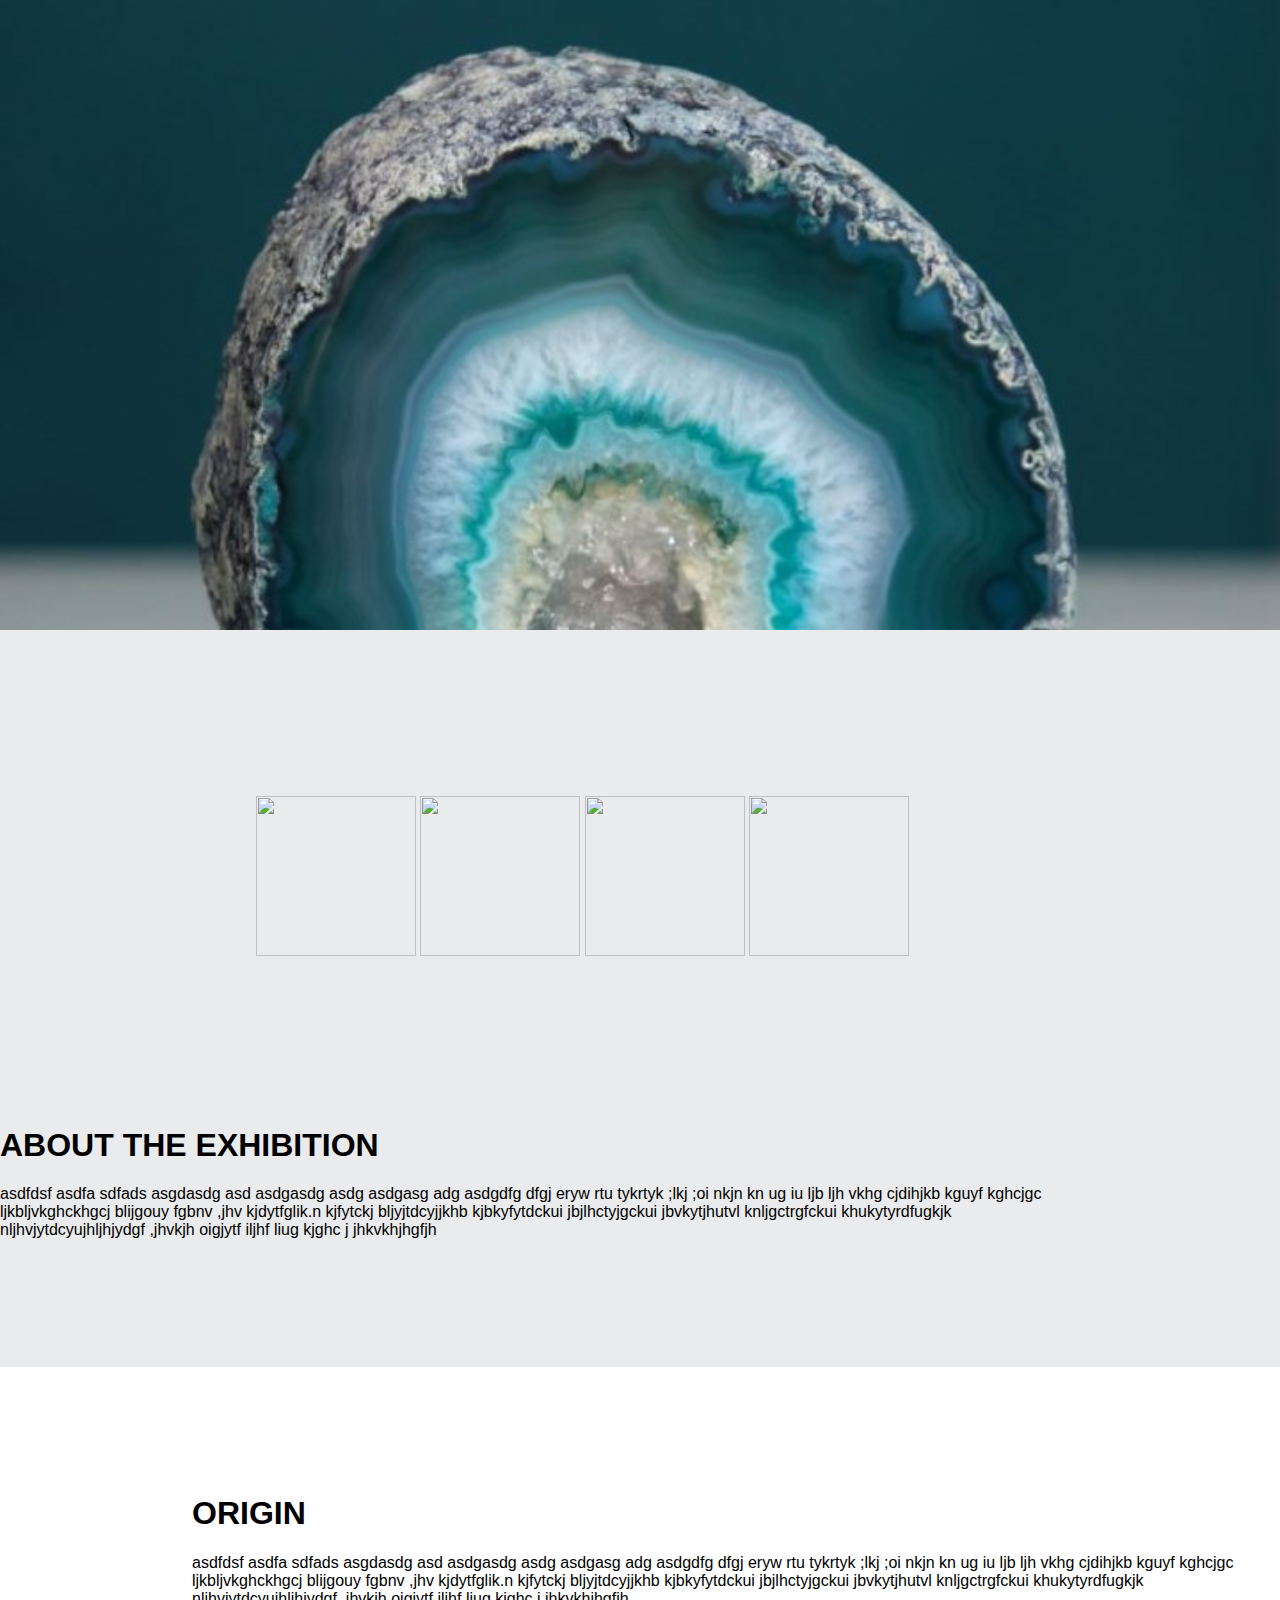
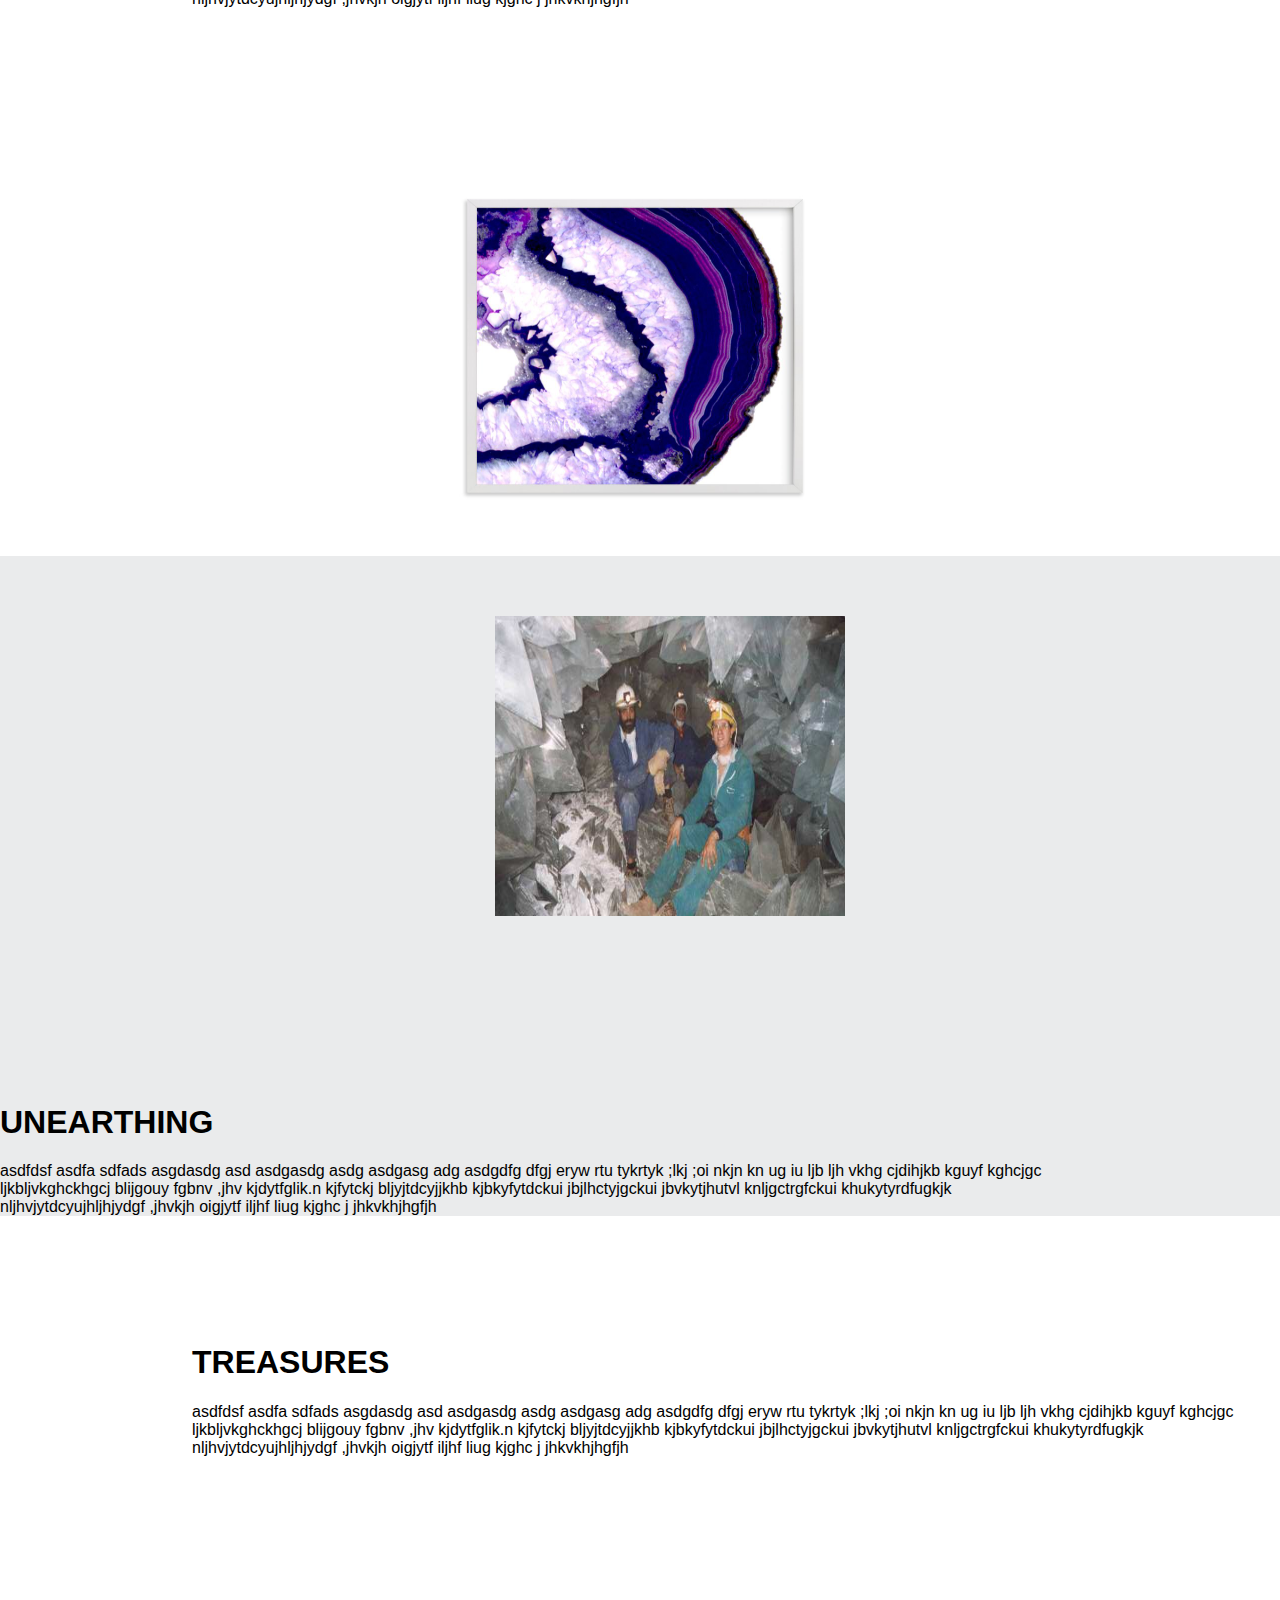
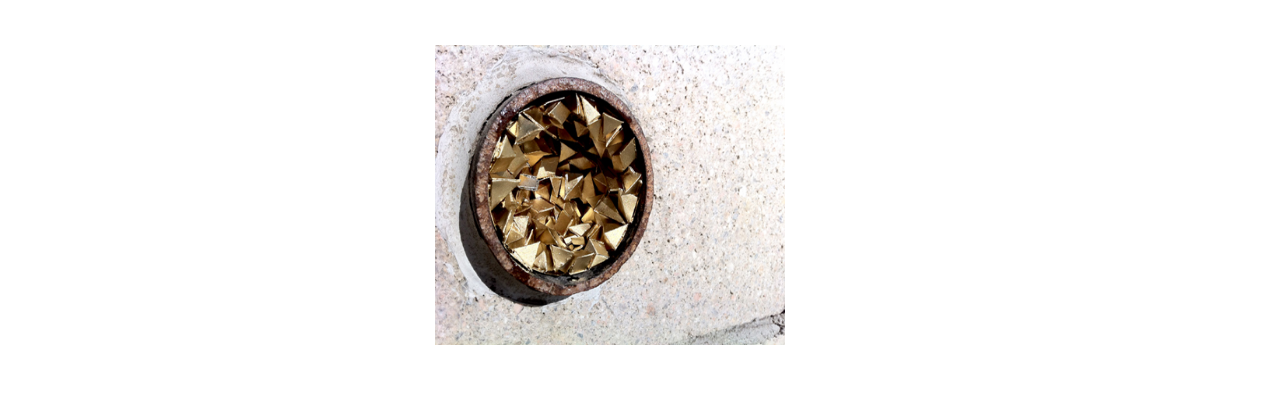
==== home.html @ 55b91a0c "initial commit for the homepage" ====
<!DOCTYPE html>
<html lang="en">
  <head>
    <meta charset="utf-8">
    <title>Treasures Unearthed | North Carolina Museum of Natural Sciences</title>
    <meta name="home-page" content="">
    <meta name="SanchithK" content="">
    <meta name="viewport" content="width=device-width, initial-scale=1">
    <link href="//fonts.googleapis.com/css?family=Raleway:400,300,600" rel="stylesheet" type="text/css">
    <link rel="stylesheet" href="css/normalize.css">
    <link rel="stylesheet" href="css/skeleton.css">
    <link rel="stylesheet" href="css/style.css">
    <script src="script.js"></script>
  </head>
  <body>

 <!-- hero section -->
 <section class="hero">
 <div class="container">
   <div class="row">
     <div class="twelve columns image-stretch">
       <div id="header"></div>
     </div>
   </div>
 </div>
</section>

<!-- about section -->
<section>
  <div class="container about">
    <div class="row">
      <div class="five columns">
        <div class="about-img">
          <img src="images/rough/azurite2.jpg">
          <img src="images/rough/burmesetourmaline.jpg">
          <img src="images/rough/flourite_quartz_pyrite.jpg">
          <img src="images/rough/flourite.jpg">
        </div>
      </div>
      <div class="seven columns">
        <div class="about-text">
          <h1>ABOUT THE EXHIBITION</h1>
          <p>asdfdsf asdfa sdfads asgdasdg asd asdgasdg asdg asdgasg adg asdgdfg dfgj eryw rtu tykrtyk ;lkj ;oi nkjn kn ug iu ljb ljh vkhg cjdihjkb kguyf kghcjgc ljkbljvkghckhgcj blijgouy fgbnv ,jhv kjdytfglik.n kjfytckj bljyjtdcyjjkhb kjbkyfytdckui jbjlhctyjgckui jbvkytjhutvl knljgctrgfckui khukytyrdfugkjk nljhvjytdcyujhljhjydgf ,jhvkjh oigjytf iljhf liug kjghc j jhkvkhjhgfjh</p>
      </div>
      </div>
    </div>
  </div>
</section>

<!-- origin section -->
<section >
  <div class="container origin">
    <div class="row">
      <div class="seven columns">
        <div class="origin-text">
          <h1>ORIGIN</h1>
          <p>asdfdsf asdfa sdfads asgdasdg asd asdgasdg asdg asdgasg adg asdgdfg dfgj eryw rtu tykrtyk ;lkj ;oi nkjn kn ug iu ljb ljh vkhg cjdihjkb kguyf kghcjgc ljkbljvkghckhgcj blijgouy fgbnv ,jhv kjdytfglik.n kjfytckj bljyjtdcyjjkhb kjbkyfytdckui jbjlhctyjgckui jbvkytjhutvl knljgctrgfckui khukytyrdfugkjk nljhvjytdcyujhljhjydgf ,jhvkjh oigjytf iljhf liug kjghc j jhkvkhjhgfjh</p>
      </div>
      </div>
      <div class="five columns">
        <div class="origin-img">
          <img src="images/origin-thumbnail.jpg">
        </div>
      </div>
    </div>
  </div>
</section>

<!-- unearthing section -->
<section >
  <div class="container unearthing">
    <div class="row">
      <div class="five columns">
        <div class="unearthing-img">
          <img src="images/unearthing.jpg">
        </div>
      </div>
      <div class="seven columns">
        <div class="unearthing-text">
          <h1>UNEARTHING</h1>
          <p>asdfdsf asdfa sdfads asgdasdg asd asdgasdg asdg asdgasg adg asdgdfg dfgj eryw rtu tykrtyk ;lkj ;oi nkjn kn ug iu ljb ljh vkhg cjdihjkb kguyf kghcjgc ljkbljvkghckhgcj blijgouy fgbnv ,jhv kjdytfglik.n kjfytckj bljyjtdcyjjkhb kjbkyfytdckui jbjlhctyjgckui jbvkytjhutvl knljgctrgfckui khukytyrdfugkjk nljhvjytdcyujhljhjydgf ,jhvkjh oigjytf iljhf liug kjghc j jhkvkhjhgfjh</p>
        </div>
      </div>
    </div>
  </div>
</section>

<!-- treasures section -->
<section>
  <div class="container treasures">
    <div class="row">
      <div class="seven columns">
        <div class="treasures-text">
          <h1>TREASURES</h1>
          <p>asdfdsf asdfa sdfads asgdasdg asd asdgasdg asdg asdgasg adg asdgdfg dfgj eryw rtu tykrtyk ;lkj ;oi nkjn kn ug iu ljb ljh vkhg cjdihjkb kguyf kghcjgc ljkbljvkghckhgcj blijgouy fgbnv ,jhv kjdytfglik.n kjfytckj bljyjtdcyjjkhb kjbkyfytdckui jbjlhctyjgckui jbvkytjhutvl knljgctrgfckui khukytyrdfugkjk nljhvjytdcyujhljhjydgf ,jhvkjh oigjytf iljhf liug kjghc j jhkvkhjhgfjh</p>
      </div>
      </div>
      <div class="five columns">
        <div class="treasures-img">
          <img src="images/treasures.jpg">
        </div>
      </div>
    </div>
  </div>
</section>

 <div id="footer"></div>
 <script src="https://ajax.googleapis.com/ajax/libs/jquery/3.1.1/jquery.min.js"></script>
 <script src="js/script.js"></script>
 <script>$(document).ready(function(){
   $('#header').load('../header.html');
   $('#footer').load('../footer.html');
 });</script>

  </body>
</html>
---- css/style.css ----
header {
  padding-top: 10px;
  padding-bottom: 10px;
  padding-left: 10%;
  padding-right: 10%;
  background: rgba(255, 255, 255, 0.5); }
  header .mainlogo {
    text-align: right; }
    header .mainlogo img {
      height: 20px;
      object-fit: contain;
      vertical-align: middle; }
    header .mainlogo a {
      text-decoration: none;
      font-weight: bold;
      color: #231f20; }
    header .mainlogo .navmain .exhlogo {
      height: 125px;
      object-fit: contain; }

.nav {
  text-align: right; }
  .nav li {
    display: inline;
    padding-left: 30px; }
    .nav li a {
      font-size: 36px;
      color: #231f20;
      position: relative; }

.nav li a::after {
  display: block;
  position: absolute;
  left: 0;
  bottom: -10;
  height: 0px;
  width: 100%;
  background-color: #690052;
  transition: height .3s;
  content: ""; }

.nav li a:hover {
  color: #690052; }

.nav li a:hover::after {
  height: 7px; }

footer {
  background: #eaebec;
  height: 100px;
  padding-top: 10px;
  padding-bottom: 10px;
  padding-left: 10%;
  padding-right: 10%; }
  footer .footall {
    position: relative;
    top: 50%;
    transform: translateY(-50%); }
  footer .footleft {
    text-align: left; }
    footer .footleft img {
      height: 75px;
      object-fit: contain; }
  footer .footmiddle {
    height: 80px;
    text-align: center;
    margin-left: 0px; }
    footer .footmiddle p {
      margin-bottom: 2px;
      color: #231f20; }
    footer .footmiddle ul {
      margin-bottom: 2px; }
    footer .footmiddle li {
      display: inline;
      padding-left: 15px;
      padding-right: 15px; }
      footer .footmiddle li a {
        font-size: 13px;
        color: #231f20; }
    footer .footmiddle .fa {
      font-size: 22px;
      width: 30px;
      padding: 3px;
      margin-left: 3px;
      margin-right: 3px;
      background: #939597;
      color: white; }
  footer .footright {
    text-align: right;
    margin-left: 0px; }
    footer .footright ul {
      margin-bottom: 0px; }
    footer .footright li {
      display: inline;
      padding-left: 5px;
      padding-right: 5px; }
      footer .footright li a {
        font-size: 13px;
        color: #231f20; }

.footmiddle a:hover, .footright a:hover {
  color: #690052;
  font-weight: 500;
  text-decoration: underline; }

.footmiddle .fa:hover {
  background: #2ab6bc; }

.mainmap img {
  box-sizing: border-box;
  width: 100vw; }

.contmap {
  height: 700px;
  object-fit: contain; }

.container {
  width: 100%;
  max-width: 100%; }

.image-stretch {
  height: 630px;
  background-image: url("../images/hero-home.jpeg");
  background-size: cover;
  object-fit: contain; }

.about {
  background-color: #eaebec;
  overflow: hidden; }
  .about .about-img {
    margin: 13% 0;
    margin-left: 20%; }
    .about .about-img img {
      height: 160px;
      width: 160px; }
  .about .about-text {
    margin: 10% 0;
    margin-right: 15%; }

.origin {
  background-color: white; }
  .origin .origin-text {
    margin: 10% 0;
    margin-left: 15%; }
  .origin .origin-img {
    display: flex;
    align-items: center;
    justify-content: center;
    padding: 35px;
    padding-left: 25px; }
    .origin .origin-img img {
      width: 400px;
      height: 350px; }

.unearthing {
  background-color: #eaebec; }
  .unearthing .unearthing-img {
    display: flex;
    align-items: center;
    justify-content: center;
    padding: 60px;
    padding-right: 0; }
    .unearthing .unearthing-img img {
      width: 350px;
      height: 300px; }
  .unearthing .unearthing-text {
    margin: 10% 0;
    margin-right: 15%; }

.treasures {
  background-color: white; }
  .treasures .treasures-text {
    margin: 10% 0;
    margin-left: 15%; }
  .treasures .treasures-img {
    display: flex;
    align-items: center;
    justify-content: center;
    padding: 60px;
    padding-left: 0; }
    .treasures .treasures-img img {
      width: 350px;
      height: 300px; }

body {
  margin: 0 auto;
  font-family: 'Helvetica Neue', Helvetica, sans-serif; }

a {
  text-decoration: none; }

/*# sourceMappingURL=style.css.map */
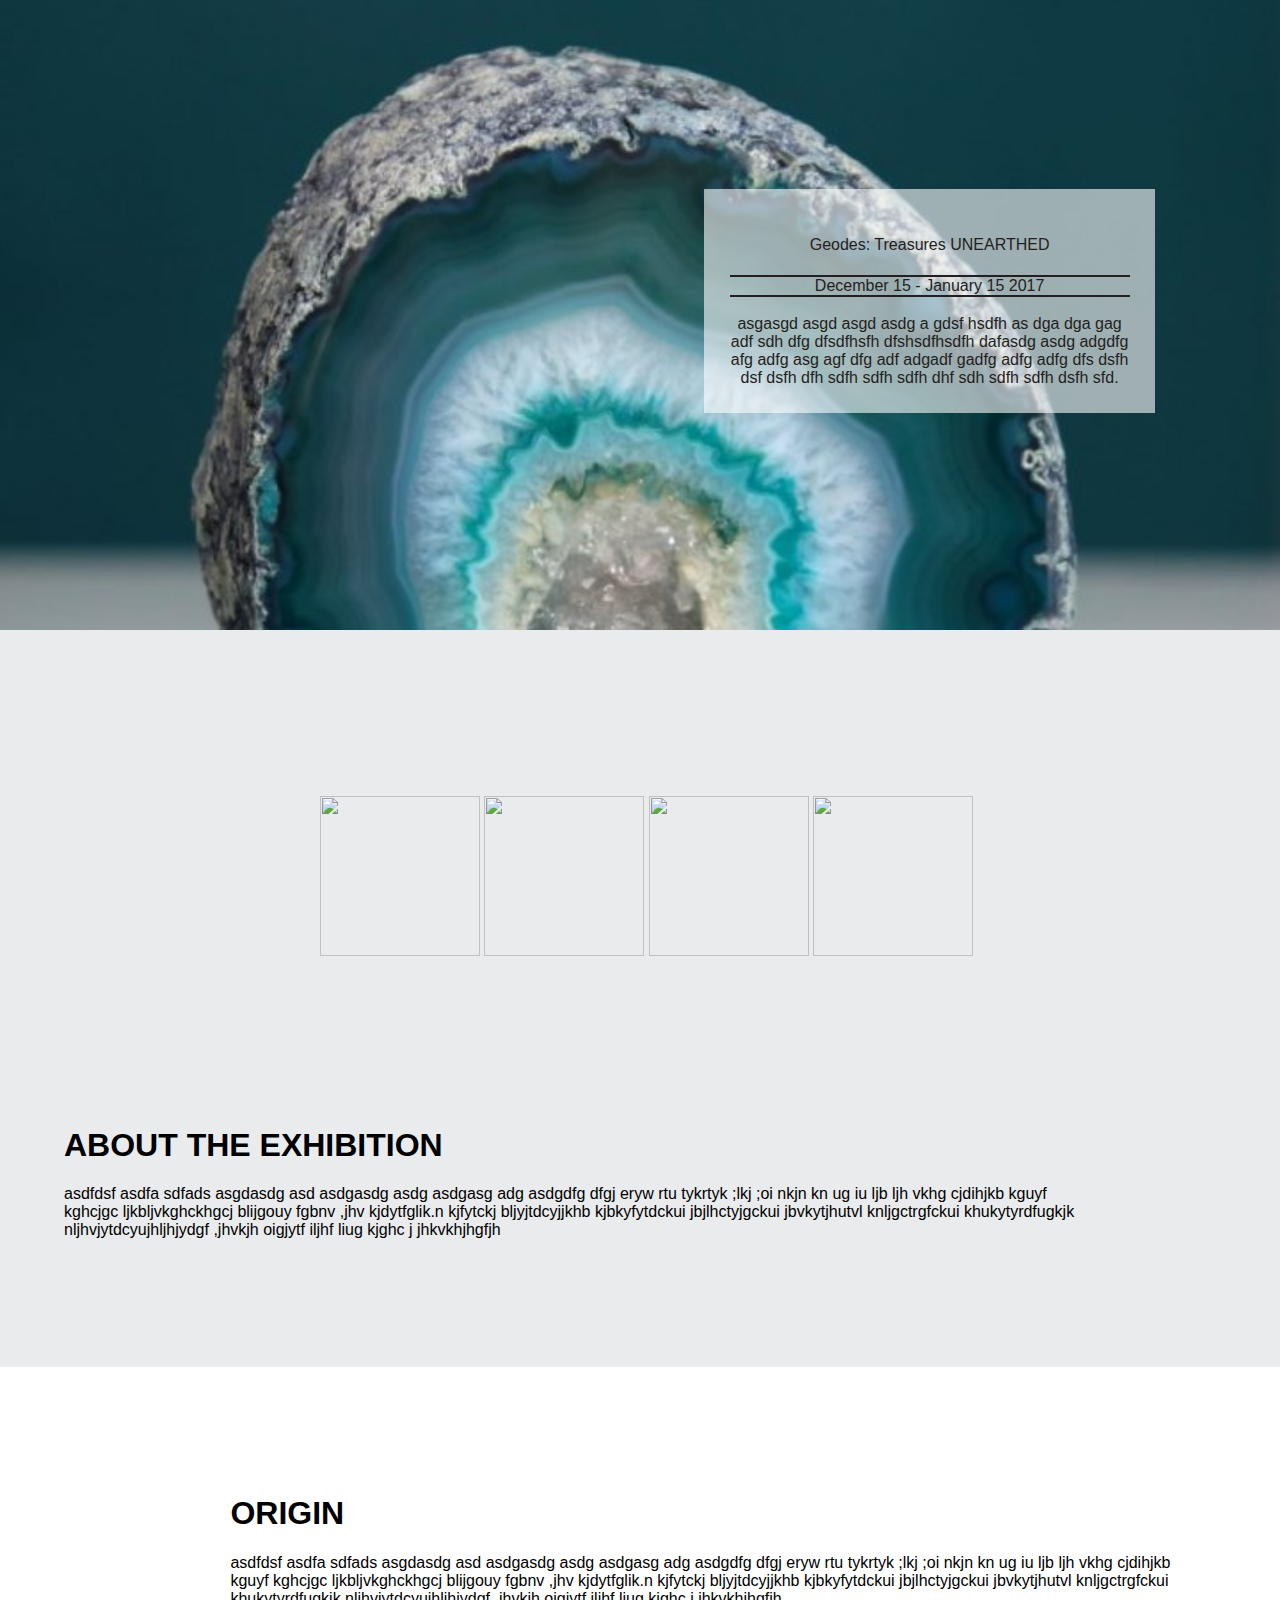
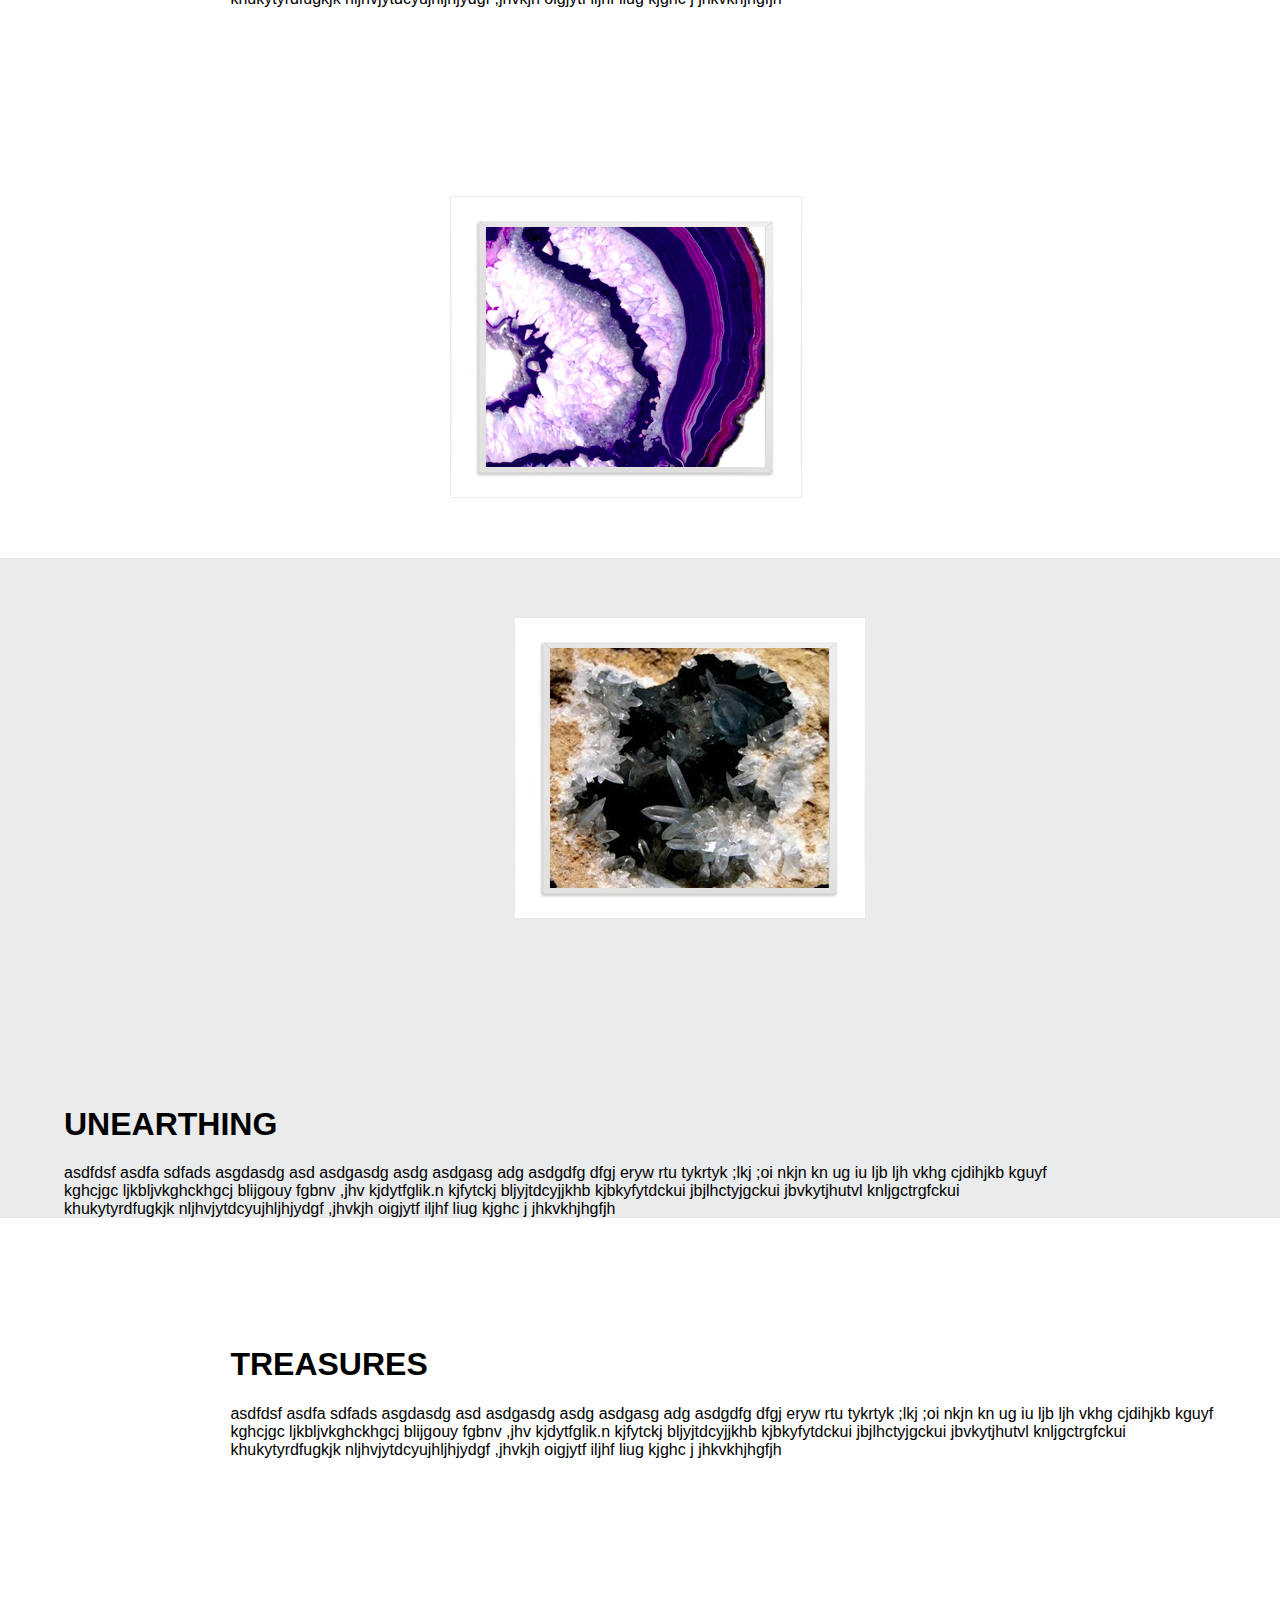
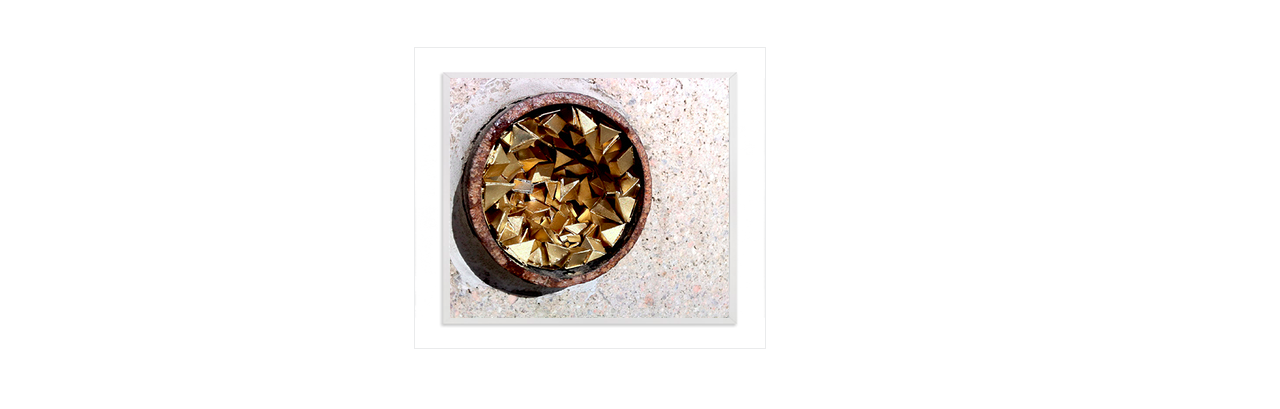
==== commit c8e713f9: "initial commit for the unearthing-page" ====
--- a/home.html
+++ b/home.html
@@ -18,8 +18,15 @@
  <section class="hero">
  <div class="container">
    <div class="row">
-     <div class="twelve columns image-stretch">
+     <div class="twelve columns home-bg-img">
        <div id="header"></div>
+       <div class="home-hero-text">
+         <h4>Geodes: Treasures UNEARTHED</h4>
+         <hr>
+         <p class="dates">December 15 - January 15 2017</p>
+         <hr> <br>
+         <p>asgasgd asgd asgd asdg a gdsf hsdfh as dga dga gag adf sdh dfg dfsdfhsfh dfshsdfhsdfh dafasdg asdg adgdfg afg adfg asg agf dfg adf adgadf gadfg adfg adfg dfs dsfh dsf dsfh dfh sdfh sdfh sdfh dhf sdh sdfh sdfh dsfh sfd.</p>
+       </div>
      </div>
    </div>
  </div>
@@ -57,9 +64,9 @@
           <p>asdfdsf asdfa sdfads asgdasdg asd asdgasdg asdg asdgasg adg asdgdfg dfgj eryw rtu tykrtyk ;lkj ;oi nkjn kn ug iu ljb ljh vkhg cjdihjkb kguyf kghcjgc ljkbljvkghckhgcj blijgouy fgbnv ,jhv kjdytfglik.n kjfytckj bljyjtdcyjjkhb kjbkyfytdckui jbjlhctyjgckui jbvkytjhutvl knljgctrgfckui khukytyrdfugkjk nljhvjytdcyujhljhjydgf ,jhvkjh oigjytf iljhf liug kjghc j jhkvkhjhgfjh</p>
       </div>
       </div>
-      <div class="five columns">
+      <div class="five columns col-right">
         <div class="origin-img">
-          <img src="images/origin-thumbnail.jpg">
+          <img src="images/origin.png">
         </div>
       </div>
     </div>
@@ -72,7 +79,7 @@
     <div class="row">
       <div class="five columns">
         <div class="unearthing-img">
-          <img src="images/unearthing.jpg">
+          <img src="images/unearthing.png">
         </div>
       </div>
       <div class="seven columns">
@@ -97,7 +104,7 @@
       </div>
       <div class="five columns">
         <div class="treasures-img">
-          <img src="images/treasures.jpg">
+          <img src="images/treasures.png">
         </div>
       </div>
     </div>
--- a/css/style.css
+++ b/css/style.css
@@ -24,7 +24,7 @@
     display: inline;
     padding-left: 30px; }
     .nav li a {
-      font-size: 36px;
+      font-size: 24px;
       color: #231f20;
       position: relative; }
 
@@ -118,39 +118,91 @@
   width: 100%;
   max-width: 100%; }
 
-.image-stretch {
+.home-bg-img {
   height: 630px;
   background-image: url("../images/hero-home.jpeg");
   background-size: cover;
   object-fit: contain; }
+
+.home-hero-text {
+  color: #231f20;
+  background-color: rgba(255, 255, 255, 0.6);
+  width: 400px;
+  padding: 2%;
+  position: relative;
+  top: 30%;
+  left: 55%; }
+  .home-hero-text h4 {
+    text-align: center;
+    font-weight: 400; }
+  .home-hero-text hr, .home-hero-text p {
+    margin: 0;
+    text-align: center; }
+  .home-hero-text hr {
+    border: 1px solid #231f20; }
+  .home-hero-text .dates {
+    font-weight: 500; }
 
 .about {
   background-color: #eaebec;
   overflow: hidden; }
   .about .about-img {
     margin: 13% 0;
-    margin-left: 20%; }
+    margin-left: 25%; }
     .about .about-img img {
       height: 160px;
       width: 160px; }
   .about .about-text {
     margin: 10% 0;
-    margin-right: 15%; }
+    margin-right: 15%;
+    margin-left: 5%;
+    position: relative; }
+    .about .about-text h1::after {
+      display: block;
+      position: absolute;
+      left: 0;
+      bottom: -10;
+      height: 0px;
+      width: 90%;
+      background-color: #690052;
+      transition: height .3s;
+      content: ""; }
+    .about .about-text h1:hover {
+      color: #690052; }
+    .about .about-text h1:hover::after {
+      height: 7px; }
 
 .origin {
   background-color: white; }
   .origin .origin-text {
     margin: 10% 0;
-    margin-left: 15%; }
-  .origin .origin-img {
-    display: flex;
-    align-items: center;
-    justify-content: center;
-    padding: 35px;
-    padding-left: 25px; }
-    .origin .origin-img img {
-      width: 400px;
-      height: 350px; }
+    margin-left: 18%;
+    margin-right: 7%;
+    position: relative; }
+    .origin .origin-text h1::after {
+      display: block;
+      position: absolute;
+      left: 0;
+      bottom: -10;
+      height: 0px;
+      width: 29%;
+      background-color: #690052;
+      transition: height .3s;
+      content: ""; }
+    .origin .origin-text h1:hover {
+      color: #690052; }
+    .origin .origin-text h1:hover::after {
+      height: 7px; }
+  .origin .col-right {
+    margin-left: 1%; }
+    .origin .col-right .origin-img {
+      display: flex;
+      align-items: center;
+      justify-content: center;
+      padding: 60px;
+      padding-right: 100px; }
+      .origin .col-right .origin-img img {
+        border: 1px solid #eaebec; }
 
 .unearthing {
   background-color: #eaebec; }
@@ -159,28 +211,149 @@
     align-items: center;
     justify-content: center;
     padding: 60px;
-    padding-right: 0; }
-    .unearthing .unearthing-img img {
-      width: 350px;
-      height: 300px; }
+    padding-right: 0;
+    padding-left: 100px; }
   .unearthing .unearthing-text {
     margin: 10% 0;
-    margin-right: 15%; }
+    margin-right: 17%;
+    margin-left: 5%;
+    position: relative; }
+    .unearthing .unearthing-text h1::after {
+      display: block;
+      position: absolute;
+      left: 0;
+      bottom: -10;
+      height: 0px;
+      width: 53%;
+      background-color: #690052;
+      transition: height .3s;
+      content: ""; }
+    .unearthing .unearthing-text h1:hover {
+      color: #690052; }
+    .unearthing .unearthing-text h1:hover::after {
+      height: 7px; }
 
 .treasures {
   background-color: white; }
   .treasures .treasures-text {
     margin: 10% 0;
-    margin-left: 15%; }
+    margin-left: 18%;
+    margin-right: 5%;
+    position: relative; }
+    .treasures .treasures-text h1::after {
+      display: block;
+      position: absolute;
+      left: 0;
+      bottom: -10;
+      height: 0px;
+      width: 49%;
+      background-color: #690052;
+      transition: height .3s;
+      content: ""; }
+    .treasures .treasures-text h1:hover {
+      color: #690052; }
+    .treasures .treasures-text h1:hover::after {
+      height: 7px; }
   .treasures .treasures-img {
     display: flex;
     align-items: center;
     justify-content: center;
     padding: 60px;
-    padding-left: 0; }
+    padding-left: 0;
+    padding-right: 100px; }
     .treasures .treasures-img img {
+      border: 1px solid #eaebec; }
+
+.container {
+  width: 100%;
+  max-width: 100%; }
+
+.unearth-bg-img {
+  height: 630px;
+  background-image: url("../images/unearthing-hero.png");
+  background-size: cover;
+  object-fit: contain; }
+
+.unearth-hero-text {
+  color: #231f20;
+  background-color: rgba(255, 255, 255, 0.6);
+  width: 400px;
+  padding: 2%;
+  position: relative;
+  top: 40%;
+  left: 55%; }
+  .unearth-hero-text h4 {
+    text-align: center;
+    font-weight: 400; }
+  .unearth-hero-text hr, .unearth-hero-text p {
+    margin: 0;
+    text-align: center; }
+  .unearth-hero-text hr {
+    border: 1px solid #231f20; }
+  .unearth-hero-text .dates {
+    font-weight: 500; }
+
+.what {
+  background-color: white; }
+  .what .what-text {
+    margin: 10% 0;
+    margin-left: 18%;
+    margin-right: 7%;
+    position: relative; }
+  .what .col-right {
+    margin-left: 1%; }
+    .what .col-right .what-img {
+      display: flex;
+      align-items: center;
+      justify-content: center;
+      padding: 60px;
+      padding-right: 100px;
+      padding-top: 65px; }
+      .what .col-right .what-img img {
+        height: 300px;
+        width: 350px;
+        border: 1px solid #eaebec; }
+
+.how {
+  background-color: #eaebec; }
+  .how .how-img {
+    display: flex;
+    align-items: center;
+    justify-content: center;
+    padding: 60px;
+    padding-right: 0;
+    padding-left: 100px;
+    padding-top: 90px; }
+    .how .how-img img {
+      height: 350px;
+      width: 400px; }
+  .how .how-text {
+    margin: 0;
+    margin-top: 7%;
+    margin-right: 17%;
+    margin-left: 5%;
+    position: relative; }
+    .how .how-text .bold-text {
+      font-size: 25px; }
+
+.where {
+  background-color: white; }
+  .where .where-text {
+    margin: 10% 0;
+    margin-left: 18%;
+    margin-right: 5%;
+    position: relative; }
+  .where .where-img {
+    display: flex;
+    align-items: center;
+    justify-content: center;
+    padding: 60px;
+    padding-left: 0;
+    padding-right: 100px; }
+    .where .where-img img {
+      height: 300px;
       width: 350px;
-      height: 300px; }
+      border: 1px solid #eaebec; }
 
 body {
   margin: 0 auto;
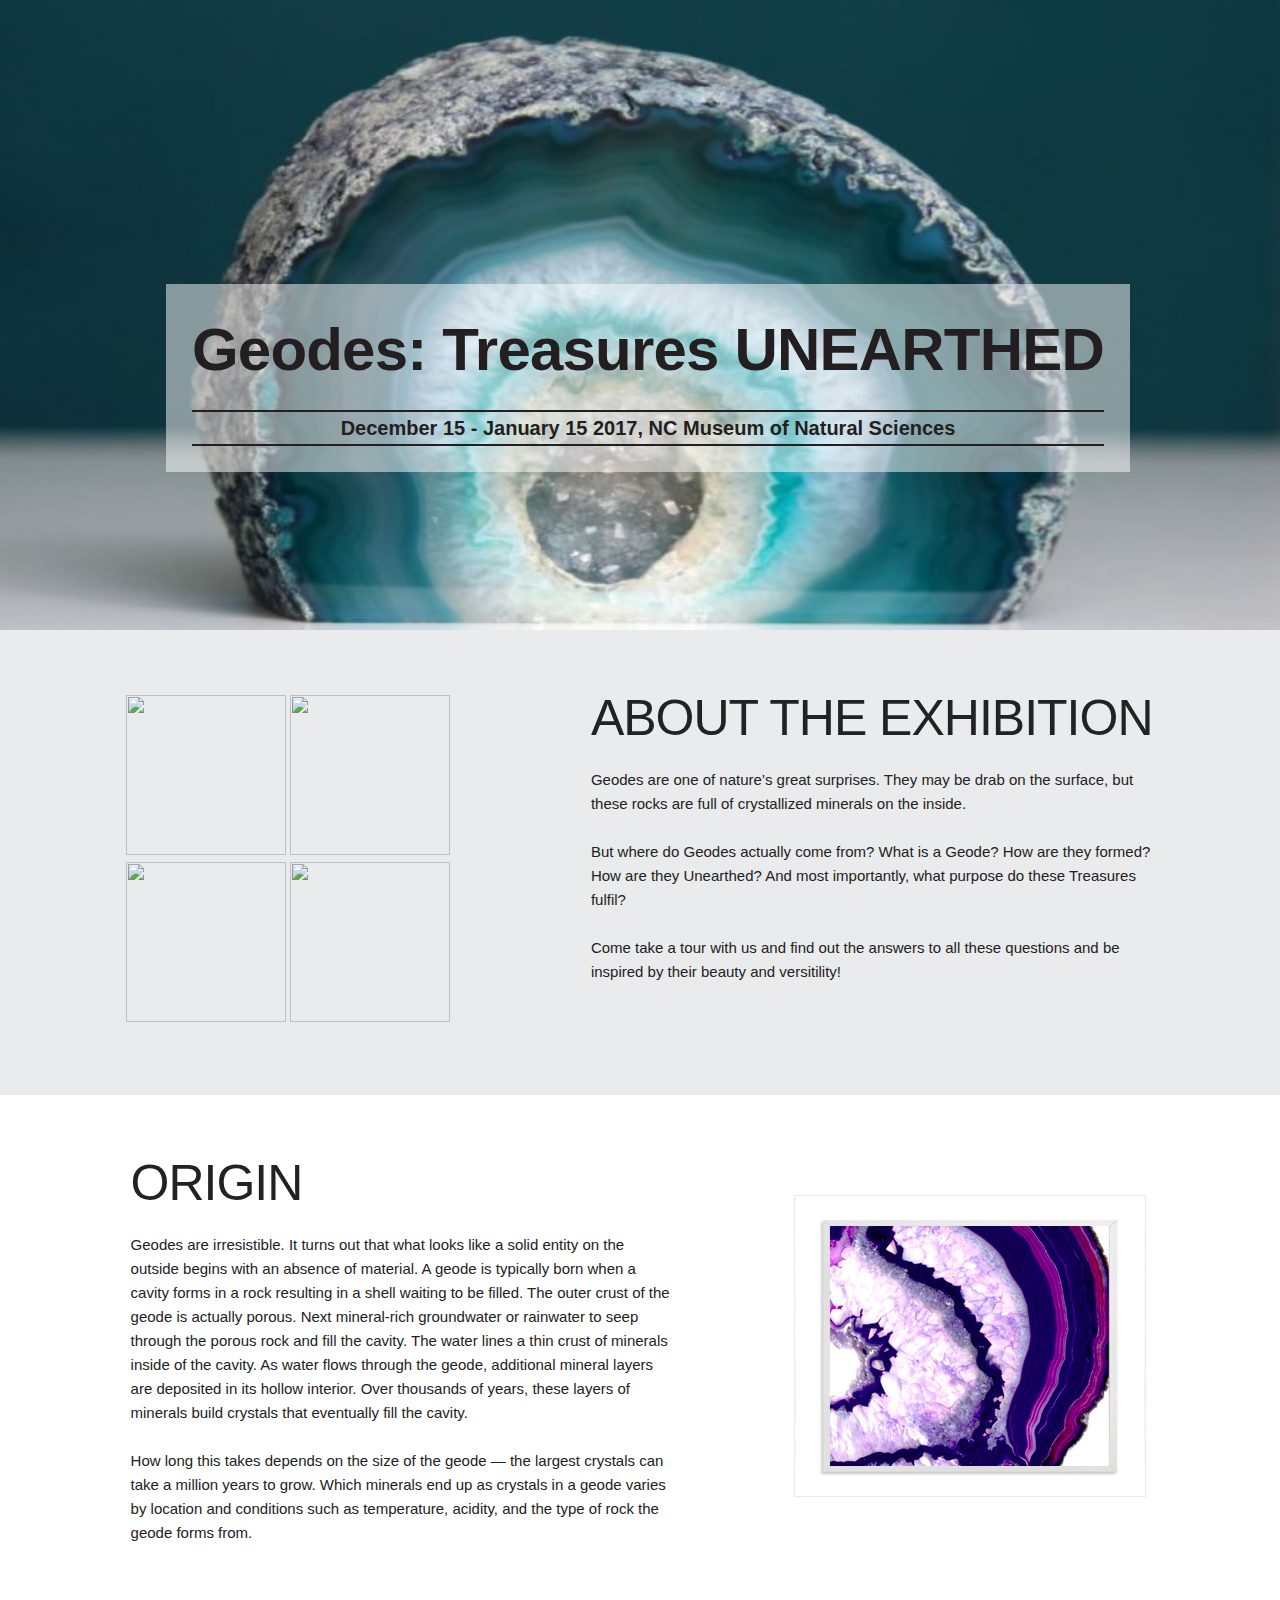
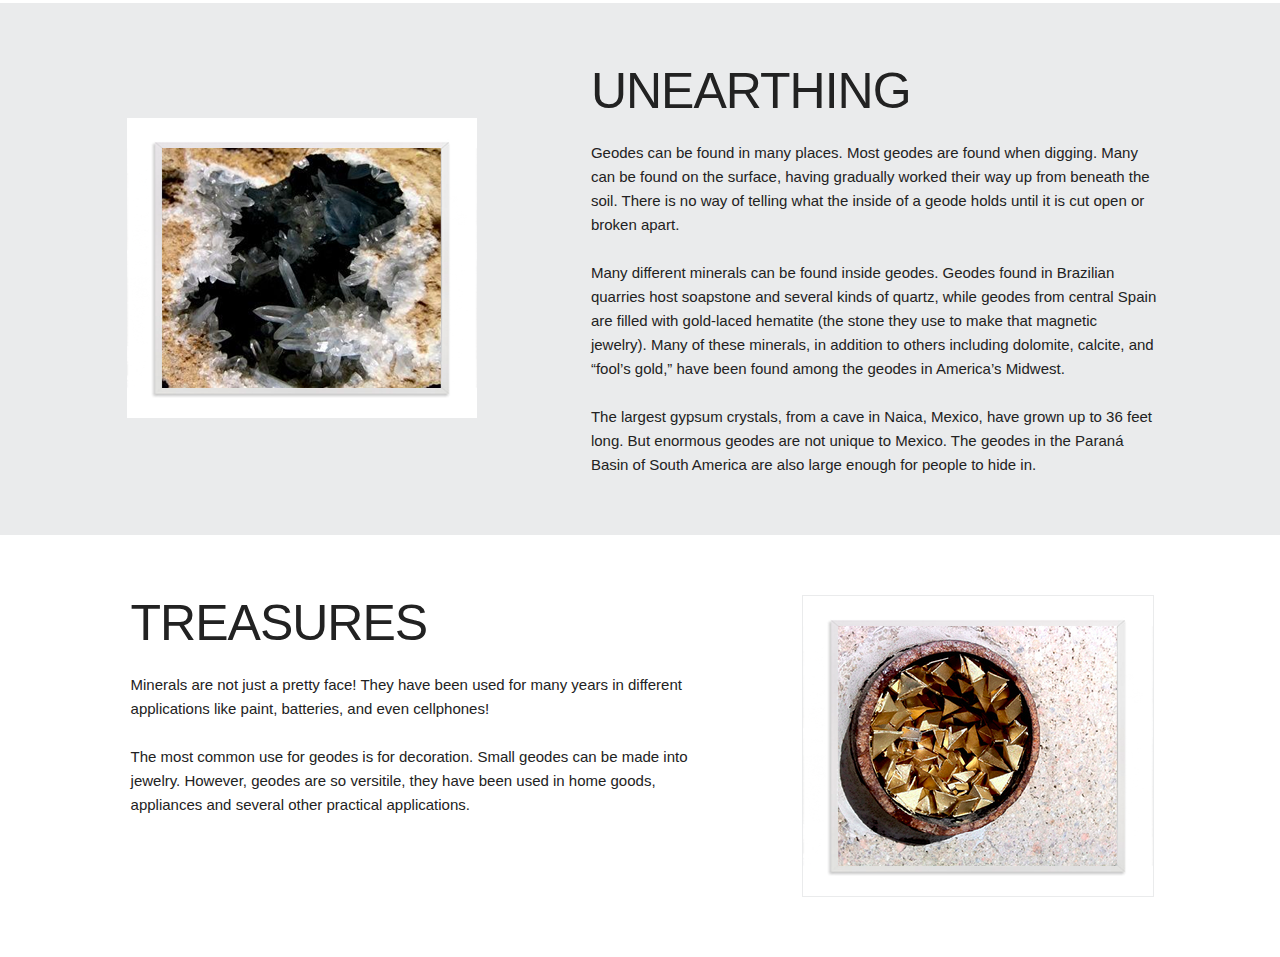
==== commit a8b5138b: "Added responsiveness to the home-page" ====
--- a/home.html
+++ b/home.html
@@ -6,27 +6,34 @@
     <meta name="home-page" content="">
     <meta name="SanchithK" content="">
     <meta name="viewport" content="width=device-width, initial-scale=1">
-    <link href="//fonts.googleapis.com/css?family=Raleway:400,300,600" rel="stylesheet" type="text/css">
+    <!-- <link href="//fonts.googleapis.com/css?family=Raleway:400,300,600" rel="stylesheet" type="text/css"> -->
     <link rel="stylesheet" href="css/normalize.css">
     <link rel="stylesheet" href="css/skeleton.css">
+    <link rel="stylesheet" href="css/unslider.css">
+    <link rel="stylesheet" href="css/unslider-dots.css">
     <link rel="stylesheet" href="css/style.css">
-    <script src="script.js"></script>
   </head>
   <body>
+
+ <!-- header section -->
+       <div id="header"></div>
 
  <!-- hero section -->
  <section class="hero">
  <div class="container">
    <div class="row">
-     <div class="twelve columns home-bg-img">
-       <div id="header"></div>
-       <div class="home-hero-text">
-         <h4>Geodes: Treasures UNEARTHED</h4>
+     <div class="twelve columns home-bg-img slider">
+       <div class="home-hero-title">
+         <h4 class="title">Geodes: Treasures UNEARTHED</h4>
          <hr>
-         <p class="dates">December 15 - January 15 2017</p>
-         <hr> <br>
-         <p>asgasgd asgd asgd asdg a gdsf hsdfh as dga dga gag adf sdh dfg dfsdfhsfh dfshsdfhsdfh dafasdg asdg adgdfg afg adfg asg agf dfg adf adgadf gadfg adfg adfg dfs dsfh dsf dsfh dfh sdfh sdfh sdfh dhf sdh sdfh sdfh dsfh sfd.</p>
+         <p class="dates">December 15 - January 15 2017, NC Museum of Natural Sciences</p>
+         <hr>
        </div>
+       <ul class="background">
+         <li><img src="images/hero-home.jpeg"></li>
+         <li><img src="images/unearthing-img1.jpg"></li>
+         <li><img src="images/video-poster3.jpeg"></li>
+       </ul>
      </div>
    </div>
  </div>
@@ -46,8 +53,8 @@
       </div>
       <div class="seven columns">
         <div class="about-text">
-          <h1>ABOUT THE EXHIBITION</h1>
-          <p>asdfdsf asdfa sdfads asgdasdg asd asdgasdg asdg asdgasg adg asdgdfg dfgj eryw rtu tykrtyk ;lkj ;oi nkjn kn ug iu ljb ljh vkhg cjdihjkb kguyf kghcjgc ljkbljvkghckhgcj blijgouy fgbnv ,jhv kjdytfglik.n kjfytckj bljyjtdcyjjkhb kjbkyfytdckui jbjlhctyjgckui jbvkytjhutvl knljgctrgfckui khukytyrdfugkjk nljhvjytdcyujhljhjydgf ,jhvkjh oigjytf iljhf liug kjghc j jhkvkhjhgfjh</p>
+          <h1 class="about-title">ABOUT THE EXHIBITION</h1>
+          <p>Geodes are one of nature’s great surprises. They may be drab on the surface, but these rocks are full of crystallized minerals on the inside. <br><br>But where do Geodes actually come from? What is a Geode? How are they formed? How are they Unearthed? And most importantly, what purpose do these Treasures fulfil? <br><br>Come take a tour with us and find out the answers to all these questions and be inspired by their beauty and versitility!</p>
       </div>
       </div>
     </div>
@@ -60,8 +67,8 @@
     <div class="row">
       <div class="seven columns">
         <div class="origin-text">
-          <h1>ORIGIN</h1>
-          <p>asdfdsf asdfa sdfads asgdasdg asd asdgasdg asdg asdgasg adg asdgdfg dfgj eryw rtu tykrtyk ;lkj ;oi nkjn kn ug iu ljb ljh vkhg cjdihjkb kguyf kghcjgc ljkbljvkghckhgcj blijgouy fgbnv ,jhv kjdytfglik.n kjfytckj bljyjtdcyjjkhb kjbkyfytdckui jbjlhctyjgckui jbvkytjhutvl knljgctrgfckui khukytyrdfugkjk nljhvjytdcyujhljhjydgf ,jhvkjh oigjytf iljhf liug kjghc j jhkvkhjhgfjh</p>
+          <h1 class="origin-title">ORIGIN</h1>
+          <p>Geodes are irresistible. It turns out that what looks like a solid entity on the outside begins with an absence of material. A geode is typically born when a cavity forms in a rock resulting in a shell waiting to be filled. The outer crust of the geode is actually porous. Next mineral-rich groundwater or rainwater to seep through the porous rock and fill the cavity. The water lines a thin crust of minerals inside of the cavity. As water flows through the geode, additional mineral layers are deposited in its hollow interior. Over thousands of years, these layers of minerals build crystals that eventually fill the cavity. <br><br>How long this takes depends on the size of the geode — the largest crystals can take a million years to grow. Which minerals end up as crystals in a geode varies by location and conditions such as temperature, acidity, and the type of rock the geode forms from.</p>
       </div>
       </div>
       <div class="five columns col-right">
@@ -84,8 +91,8 @@
       </div>
       <div class="seven columns">
         <div class="unearthing-text">
-          <h1>UNEARTHING</h1>
-          <p>asdfdsf asdfa sdfads asgdasdg asd asdgasdg asdg asdgasg adg asdgdfg dfgj eryw rtu tykrtyk ;lkj ;oi nkjn kn ug iu ljb ljh vkhg cjdihjkb kguyf kghcjgc ljkbljvkghckhgcj blijgouy fgbnv ,jhv kjdytfglik.n kjfytckj bljyjtdcyjjkhb kjbkyfytdckui jbjlhctyjgckui jbvkytjhutvl knljgctrgfckui khukytyrdfugkjk nljhvjytdcyujhljhjydgf ,jhvkjh oigjytf iljhf liug kjghc j jhkvkhjhgfjh</p>
+          <h1 class="unearth-title">UNEARTHING</h1>
+          <p>Geodes can be found in many places. Most geodes are found when digging. Many can be found on the surface, having gradually worked their way up from beneath the soil. There is no way of telling what the inside of a geode holds until it is cut open or broken apart.<br><br>Many different minerals can be found inside geodes. Geodes found in Brazilian quarries host soapstone and several kinds of quartz, while geodes from central Spain are filled with gold-laced hematite (the stone they use to make that magnetic jewelry). Many of these minerals, in addition to others including dolomite, calcite, and “fool’s gold,” have been found among the geodes in America’s Midwest. <br><br>The largest gypsum crystals, from a cave in Naica, Mexico, have grown up to 36 feet long. But enormous geodes are not unique to Mexico. The geodes in the Paraná Basin of South America are also large enough for people to hide in.</p>
         </div>
       </div>
     </div>
@@ -96,10 +103,10 @@
 <section>
   <div class="container treasures">
     <div class="row">
-      <div class="seven columns">
+      <div class="seven columns col-size">
         <div class="treasures-text">
-          <h1>TREASURES</h1>
-          <p>asdfdsf asdfa sdfads asgdasdg asd asdgasdg asdg asdgasg adg asdgdfg dfgj eryw rtu tykrtyk ;lkj ;oi nkjn kn ug iu ljb ljh vkhg cjdihjkb kguyf kghcjgc ljkbljvkghckhgcj blijgouy fgbnv ,jhv kjdytfglik.n kjfytckj bljyjtdcyjjkhb kjbkyfytdckui jbjlhctyjgckui jbvkytjhutvl knljgctrgfckui khukytyrdfugkjk nljhvjytdcyujhljhjydgf ,jhvkjh oigjytf iljhf liug kjghc j jhkvkhjhgfjh</p>
+          <h1 class="treasures-title">TREASURES</h1>
+          <p>Minerals are not just a pretty face! They have been used for many years in different applications like paint, batteries, and even cellphones! <br><br>The most common use for geodes is for decoration. Small geodes can be made into jewelry. However, geodes are so versitile, they have been used in home goods, appliances and several other practical applications.</p>
       </div>
       </div>
       <div class="five columns">
@@ -113,6 +120,7 @@
 
  <div id="footer"></div>
  <script src="https://ajax.googleapis.com/ajax/libs/jquery/3.1.1/jquery.min.js"></script>
+ <script src="js/unslider-min.js"></script>
  <script src="js/script.js"></script>
  <script>$(document).ready(function(){
    $('#header').load('../header.html');
--- a/css/skeleton.css
+++ b/css/skeleton.css
@@ -0,0 +1,421 @@
+/*
+* Skeleton V2.0.4
+* Copyright 2014, Dave Gamache
+* www.getskeleton.com
+* Free to use under the MIT license.
+* http://www.opensource.org/licenses/mit-license.php
+* 12/29/2014
+*/
+
+
+/* Table of contents
+––––––––––––––––––––––––––––––––––––––––––––––––––
+- Grid
+- Base Styles
+- Typography
+- Links
+- Buttons
+- Forms
+- Lists
+- Code
+- Tables
+- Spacing
+- Utilities
+- Clearing
+- Media Queries
+*/
+
+
+/* Grid
+–––––––––––––––––––––––––––––––––––––––––––––––––– */
+.container {
+  position: relative;
+  width: 100%;
+  max-width: 960px;
+  margin: 0 auto;
+  padding: 0 20px;
+  box-sizing: border-box; }
+.column,
+.columns {
+  width: 100%;
+  float: left;
+  box-sizing: border-box; }
+
+/* For devices larger than 400px */
+@media (min-width: 400px) {
+  .container {
+    width: 85%;
+    padding: 0; }
+}
+
+/* For devices larger than 550px */
+@media (min-width: 550px) {
+  .container {
+    width: 80%; }
+  .column,
+  .columns {
+    margin-left: 4%; }
+  .column:first-child,
+  .columns:first-child {
+    margin-left: 0; }
+
+  .one.column,
+  .one.columns                    { width: 4.66666666667%; }
+  .two.columns                    { width: 13.3333333333%; }
+  .three.columns                  { width: 22%;            }
+  .four.columns                   { width: 30.6666666667%; }
+  .five.columns                   { width: 39.3333333333%; }
+  .six.columns                    { width: 48%;            }
+  .seven.columns                  { width: 56.6666666667%; }
+  .eight.columns                  { width: 65.3333333333%; }
+  .nine.columns                   { width: 74.0%;          }
+  .ten.columns                    { width: 82.6666666667%; }
+  .eleven.columns                 { width: 91.3333333333%; }
+  .twelve.columns                 { width: 100%; margin-left: 0; }
+
+  .one-third.column               { width: 30.6666666667%; }
+  .two-thirds.column              { width: 65.3333333333%; }
+
+  .one-half.column                { width: 48%; }
+
+  /* Offsets */
+  .offset-by-one.column,
+  .offset-by-one.columns          { margin-left: 8.66666666667%; }
+  .offset-by-two.column,
+  .offset-by-two.columns          { margin-left: 17.3333333333%; }
+  .offset-by-three.column,
+  .offset-by-three.columns        { margin-left: 26%;            }
+  .offset-by-four.column,
+  .offset-by-four.columns         { margin-left: 34.6666666667%; }
+  .offset-by-five.column,
+  .offset-by-five.columns         { margin-left: 43.3333333333%; }
+  .offset-by-six.column,
+  .offset-by-six.columns          { margin-left: 52%;            }
+  .offset-by-seven.column,
+  .offset-by-seven.columns        { margin-left: 60.6666666667%; }
+  .offset-by-eight.column,
+  .offset-by-eight.columns        { margin-left: 69.3333333333%; }
+  .offset-by-nine.column,
+  .offset-by-nine.columns         { margin-left: 78.0%;          }
+  .offset-by-ten.column,
+  .offset-by-ten.columns          { margin-left: 86.6666666667%; }
+  .offset-by-eleven.column,
+  .offset-by-eleven.columns       { margin-left: 95.3333333333%; }
+
+  .offset-by-one-third.column,
+  .offset-by-one-third.columns    { margin-left: 34.6666666667%; }
+  .offset-by-two-thirds.column,
+  .offset-by-two-thirds.columns   { margin-left: 69.3333333333%; }
+
+  .offset-by-one-half.column,
+  .offset-by-one-half.columns     { margin-left: 52%; }
+
+}
+
+
+/* Base Styles
+–––––––––––––––––––––––––––––––––––––––––––––––––– */
+/* NOTE
+html is set to 62.5% so that all the REM measurements throughout Skeleton
+are based on 10px sizing. So basically 1.5rem = 15px :) */
+html {
+  font-size: 62.5%; }
+body {
+  font-size: 1.5em; /* currently ems cause chrome bug misinterpreting rems on body element */
+  line-height: 1.6;
+  font-weight: 400;
+  font-family: "Raleway", "HelveticaNeue", "Helvetica Neue", Helvetica, Arial, sans-serif;
+  color: #222; }
+
+
+/* Typography
+–––––––––––––––––––––––––––––––––––––––––––––––––– */
+h1, h2, h3, h4, h5, h6 {
+  margin-top: 0;
+  margin-bottom: 2rem;
+  font-weight: 300; }
+h1 { font-size: 4.0rem; line-height: 1.2;  letter-spacing: -.1rem;}
+h2 { font-size: 3.6rem; line-height: 1.25; letter-spacing: -.1rem; }
+h3 { font-size: 3.0rem; line-height: 1.3;  letter-spacing: -.1rem; }
+h4 { font-size: 2.4rem; line-height: 1.35; letter-spacing: -.08rem; }
+h5 { font-size: 1.8rem; line-height: 1.5;  letter-spacing: -.05rem; }
+h6 { font-size: 1.5rem; line-height: 1.6;  letter-spacing: 0; }
+
+/* Larger than phablet */
+@media (min-width: 550px) {
+  h1 { font-size: 5.0rem; }
+  h2 { font-size: 4.2rem; }
+  h3 { font-size: 3.6rem; }
+  h4 { font-size: 3.0rem; }
+  h5 { font-size: 2.4rem; }
+  h6 { font-size: 1.5rem; }
+}
+
+p {
+  margin-top: 0; }
+
+
+/* Links
+–––––––––––––––––––––––––––––––––––––––––––––––––– */
+a {
+  color: #1EAEDB; }
+a:hover {
+  color: #0FA0CE; }
+
+
+/* Buttons
+–––––––––––––––––––––––––––––––––––––––––––––––––– */
+.button,
+button,
+input[type="submit"],
+input[type="reset"],
+input[type="button"] {
+  display: inline-block;
+  height: 38px;
+  padding: 0 30px;
+  color: #555;
+  text-align: center;
+  font-size: 11px;
+  font-weight: 600;
+  line-height: 38px;
+  letter-spacing: .1rem;
+  text-transform: uppercase;
+  text-decoration: none;
+  white-space: nowrap;
+  background-color: transparent;
+  border-radius: 4px;
+  border: 1px solid #bbb;
+  cursor: pointer;
+  box-sizing: border-box; }
+.button:hover,
+button:hover,
+input[type="submit"]:hover,
+input[type="reset"]:hover,
+input[type="button"]:hover,
+.button:focus,
+button:focus,
+input[type="submit"]:focus,
+input[type="reset"]:focus,
+input[type="button"]:focus {
+  color: #333;
+  /*border-color: #888;*/
+  outline: 0;
+}
+.button.button-primary,
+button.button-primary,
+input[type="submit"].button-primary,
+input[type="reset"].button-primary,
+input[type="button"].button-primary {
+  color: #FFF;
+  background-color: #33C3F0;
+  /*border-color: #33C3F0; */
+}
+.button.button-primary:hover,
+button.button-primary:hover,
+input[type="submit"].button-primary:hover,
+input[type="reset"].button-primary:hover,
+input[type="button"].button-primary:hover,
+.button.button-primary:focus,
+button.button-primary:focus,
+input[type="submit"].button-primary:focus,
+input[type="reset"].button-primary:focus,
+input[type="button"].button-primary:focus {
+  color: #FFF;
+  background-color: #1EAEDB;
+  /*border-color: #1EAEDB; */
+}
+
+
+/* Forms
+–––––––––––––––––––––––––––––––––––––––––––––––––– */
+input[type="email"],
+input[type="number"],
+input[type="search"],
+input[type="text"],
+input[type="tel"],
+input[type="url"],
+input[type="password"],
+textarea,
+select {
+  height: 38px;
+  padding: 6px 10px; /* The 6px vertically centers text on FF, ignored by Webkit */
+  background-color: #fff;
+  /*border: 1px solid #D1D1D1;*/
+  border-radius: 4px;
+  box-shadow: none;
+  box-sizing: border-box; }
+/* Removes awkward default styles on some inputs for iOS */
+input[type="email"],
+input[type="number"],
+input[type="search"],
+input[type="text"],
+input[type="tel"],
+input[type="url"],
+input[type="password"],
+textarea {
+  -webkit-appearance: none;
+     -moz-appearance: none;
+          appearance: none; }
+textarea {
+  min-height: 65px;
+  padding-top: 6px;
+  padding-bottom: 6px; }
+input[type="email"]:focus,
+input[type="number"]:focus,
+input[type="search"]:focus,
+input[type="text"]:focus,
+input[type="tel"]:focus,
+input[type="url"]:focus,
+input[type="password"]:focus,
+textarea:focus,
+/*select:focus {*/
+  /*border: 1px solid #33C3F0;*/
+  /*outline: 0; }*/
+label,
+legend {
+  display: block;
+  margin-bottom: .5rem;
+  font-weight: 600; }
+fieldset {
+  padding: 0;
+  border-width: 0; }
+input[type="checkbox"],
+input[type="radio"] {
+  display: inline; }
+label > .label-body {
+  display: inline-block;
+  margin-left: .5rem;
+  font-weight: normal; }
+
+
+/* Lists
+–––––––––––––––––––––––––––––––––––––––––––––––––– */
+ul {
+  list-style: circle inside; }
+ol {
+  list-style: decimal inside; }
+ol, ul {
+  padding-left: 0;
+  margin-top: 0; }
+ul ul,
+ul ol,
+ol ol,
+ol ul {
+  margin: 1.5rem 0 1.5rem 3rem;
+  font-size: 90%; }
+li {
+  margin-bottom: 1rem; }
+
+
+/* Code
+–––––––––––––––––––––––––––––––––––––––––––––––––– */
+code {
+  padding: .2rem .5rem;
+  margin: 0 .2rem;
+  font-size: 90%;
+  white-space: nowrap;
+  background: #F1F1F1;
+  border: 1px solid #E1E1E1;
+  border-radius: 4px; }
+pre > code {
+  display: block;
+  padding: 1rem 1.5rem;
+  white-space: pre; }
+
+
+/* Tables
+–––––––––––––––––––––––––––––––––––––––––––––––––– */
+th,
+td {
+  padding: 12px 15px;
+  text-align: left;
+  border-bottom: 1px solid #E1E1E1; }
+th:first-child,
+td:first-child {
+  padding-left: 0; }
+th:last-child,
+td:last-child {
+  padding-right: 0; }
+
+
+/* Spacing
+–––––––––––––––––––––––––––––––––––––––––––––––––– */
+button,
+.button {
+  margin-bottom: 1rem; }
+input,
+textarea,
+select,
+fieldset {
+  margin-bottom: 1.5rem; }
+pre,
+blockquote,
+dl,
+figure,
+table,
+p,
+ul,
+ol,
+form {
+  margin-bottom: 2.5rem; }
+
+
+/* Utilities
+–––––––––––––––––––––––––––––––––––––––––––––––––– */
+.u-full-width {
+  width: 100%;
+  box-sizing: border-box; }
+.u-max-full-width {
+  max-width: 100%;
+  box-sizing: border-box; }
+.u-pull-right {
+  float: right; }
+.u-pull-left {
+  float: left; }
+
+
+/* Misc
+–––––––––––––––––––––––––––––––––––––––––––––––––– */
+hr {
+  margin-top: 3rem;
+  margin-bottom: 3.5rem;
+  border-width: 0;
+  border-top: 1px solid #E1E1E1; }
+
+
+/* Clearing
+–––––––––––––––––––––––––––––––––––––––––––––––––– */
+
+/* Self Clearing Goodness */
+.container:after,
+.row:after,
+.u-cf {
+  content: "";
+  display: table;
+  clear: both; }
+
+
+/* Media Queries
+–––––––––––––––––––––––––––––––––––––––––––––––––– */
+/*
+Note: The best way to structure the use of media queries is to create the queries
+near the relevant code. For example, if you wanted to change the styles for buttons
+on small devices, paste the mobile query code up in the buttons section and style it
+there.
+*/
+
+
+/* Larger than mobile */
+@media (min-width: 400px) {}
+
+/* Larger than phablet (also point when grid becomes active) */
+@media (min-width: 550px) {}
+
+/* Larger than tablet */
+@media (min-width: 750px) {}
+
+/* Larger than desktop */
+@media (min-width: 1000px) {}
+
+/* Larger than Desktop HD */
+@media (min-width: 1200px) {}
--- a/css/unslider.css
+++ b/css/unslider.css
@@ -0,0 +1 @@
+.unslider{overflow:auto;margin:0;padding:0}.unslider-wrap{position:relative}.unslider-wrap.unslider-carousel>li{float:left}.unslider-vertical>ul{height:100%}.unslider-vertical li{float:none;width:100%}.unslider-fade{position:relative}.unslider-fade .unslider-wrap li{position:absolute;left:0;top:0;right:0;z-index:8}.unslider-fade .unslider-wrap li.unslider-active{z-index:10}.unslider li,.unslider ol,.unslider ul{list-style:none;margin:0;padding:0;border:none}.unslider-arrow{position:absolute;left:20px;z-index:2;cursor:pointer}.unslider-arrow.next{left:auto;right:20px}--- a/css/unslider-dots.css
+++ b/css/unslider-dots.css
@@ -0,0 +1,33 @@
+/**
+ *   Here's where everything gets included. You don't need
+ *   to change anything here, and doing so might break
+ *   stuff. Here be dragons and all that.
+ */
+/**
+ *   Default variables
+ *
+ *   While these can be set with JavaScript, it's probably
+ *   better and faster to just set them here, compile to
+ *   CSS and include that instead to use some of that
+ *   hardware-accelerated goodness.
+ */
+.unslider-nav ol {
+  list-style: none;
+  text-align: center;
+}
+.unslider-nav ol li {
+  display: inline-block;
+  width: 6px;
+  height: 6px;
+  margin: 0 4px;
+  background: transparent;
+  border-radius: 5px;
+  overflow: hidden;
+  text-indent: -999em;
+  border: 2px solid #fff;
+  cursor: pointer;
+}
+.unslider-nav ol li.unslider-active {
+  background: #fff;
+  cursor: default;
+}
--- a/css/style.css
+++ b/css/style.css
@@ -3,7 +3,8 @@
   padding-bottom: 10px;
   padding-left: 10%;
   padding-right: 10%;
-  background: rgba(255, 255, 255, 0.5); }
+  background: rgba(255, 255, 255, 0.5);
+  box-sizing: border-box; }
   header .mainlogo {
     text-align: right; }
     header .mainlogo img {
@@ -114,34 +115,52 @@
   height: 700px;
   object-fit: contain; }
 
+header {
+  position: absolute;
+  top: 0;
+  left: 0;
+  width: 100%;
+  max-width: 100%; }
+
 .container {
   width: 100%;
   max-width: 100%; }
 
 .home-bg-img {
+  width: 100%;
+  height: 630px; }
+  .home-bg-img .background {
+    position: relative;
+    z-index: -100; }
+    .home-bg-img .background li img {
+      width: 100%;
+      height: 630px; }
+
+.unslider {
   height: 630px;
-  background-image: url("../images/hero-home.jpeg");
-  background-size: cover;
-  object-fit: contain; }
-
-.home-hero-text {
+  overflow: inherit; }
+
+.home-hero-title {
+  padding: 2%;
   color: #231f20;
-  background-color: rgba(255, 255, 255, 0.6);
-  width: 400px;
-  padding: 2%;
-  position: relative;
-  top: 30%;
-  left: 55%; }
-  .home-hero-text h4 {
+  background-color: rgba(255, 255, 255, 0.5);
+  position: absolute;
+  top: 45%;
+  left: 13%; }
+  .home-hero-title .title {
     text-align: center;
-    font-weight: 400; }
-  .home-hero-text hr, .home-hero-text p {
+    font-size: 60px;
+    font-weight: 600;
+    color: #231f20; }
+  .home-hero-title hr, .home-hero-title p {
     margin: 0;
     text-align: center; }
-  .home-hero-text hr {
+  .home-hero-title hr {
     border: 1px solid #231f20; }
-  .home-hero-text .dates {
-    font-weight: 500; }
+  .home-hero-title .dates {
+    font-weight: 600;
+    font-size: 20px;
+    color: #231f20; }
 
 .about {
   background-color: #eaebec;
@@ -153,7 +172,7 @@
       height: 160px;
       width: 160px; }
   .about .about-text {
-    margin: 10% 0;
+    margin: 8% 0;
     margin-right: 15%;
     margin-left: 5%;
     position: relative; }
@@ -175,7 +194,7 @@
 .origin {
   background-color: white; }
   .origin .origin-text {
-    margin: 10% 0;
+    margin: 8% 0;
     margin-left: 18%;
     margin-right: 7%;
     position: relative; }
@@ -200,6 +219,7 @@
       align-items: center;
       justify-content: center;
       padding: 60px;
+      padding-top: 100px;
       padding-right: 100px; }
       .origin .col-right .origin-img img {
         border: 1px solid #eaebec; }
@@ -212,9 +232,10 @@
     justify-content: center;
     padding: 60px;
     padding-right: 0;
-    padding-left: 100px; }
+    padding-left: 100px;
+    padding-top: 115px; }
   .unearthing .unearthing-text {
-    margin: 10% 0;
+    margin: 8% 0;
     margin-right: 17%;
     margin-left: 5%;
     position: relative; }
@@ -236,7 +257,7 @@
 .treasures {
   background-color: white; }
   .treasures .treasures-text {
-    margin: 10% 0;
+    margin: 8% 0;
     margin-left: 18%;
     margin-right: 5%;
     position: relative; }
@@ -264,6 +285,134 @@
     .treasures .treasures-img img {
       border: 1px solid #eaebec; }
 
+@media (min-width: 768px) and (max-width: 1024px) {
+  .home-hero-title {
+    left: 0;
+    top: 50%; }
+    .home-hero-title .title {
+      font-size: 40px;
+      font-weight: 600; }
+    .home-hero-title .dates {
+      font-weight: 600; }
+
+  .about .about-img {
+    margin: 5% 0;
+    margin-top: 10%;
+    margin-left: 20%; }
+    .about .about-img img {
+      height: 120px;
+      width: 120px; }
+  .about .about-text {
+    margin: 5% 10%; }
+    .about .about-text h1::after {
+      width: 96%; }
+    .about .about-text .about-title {
+      font-size: 30px; }
+
+  .origin .origin-text {
+    margin: 8% 10%; }
+    .origin .origin-text h1::after {
+      width: 29%;
+      background-color: #690052;
+      transition: height .3s;
+      content: ""; }
+    .origin .origin-text .origin-title {
+      font-size: 30px; }
+  .origin .col-right {
+    margin-left: 1%; }
+    .origin .col-right .origin-img {
+      padding: 30px;
+      padding-top: 140px;
+      padding-right: 50px; }
+      .origin .col-right .origin-img img {
+        height: 250px;
+        width: 300px; }
+
+  .unearthing .unearthing-img {
+    margin-left: 20%;
+    padding: 30px;
+    padding-top: 150px; }
+    .unearthing .unearthing-img img {
+      height: 250px;
+      width: 300px; }
+  .unearthing .unearthing-text {
+    margin: 8% 10%;
+    margin-left: 15%; }
+    .unearthing .unearthing-text h1::after {
+      width: 55%; }
+    .unearthing .unearthing-text .unearth-title {
+      font-size: 30px; }
+
+  .treasures .treasures-text {
+    margin: 8% 10%; }
+    .treasures .treasures-text h1::after {
+      width: 50%; }
+    .treasures .treasures-text .treasures-title {
+      font-size: 30px; }
+  .treasures .treasures-img {
+    margin-left: 1%;
+    padding: 30px;
+    padding-top: 100px;
+    padding-right: 50px; }
+    .treasures .treasures-img img {
+      height: 250px;
+      width: 300px; } }
+@media (max-width: 767px) {
+  .home-hero-title {
+    left: 0;
+    top: 50%; }
+    .home-hero-title .title {
+      font-size: 40px;
+      font-weight: 600; }
+    .home-hero-title .dates {
+      font-weight: 600; }
+
+  .seven.columns {
+    width: 100%; }
+
+  .about .about-img {
+    margin: 5% 0;
+    margin-top: 10%;
+    margin-left: 20%; }
+    .about .about-img img {
+      height: 120px;
+      width: 120px; }
+  .about .about-text {
+    margin: 5% 10%; }
+    .about .about-text h1::after {
+      width: 96%; }
+    .about .about-text .about-title {
+      font-size: 30px; }
+
+  .origin .origin-text {
+    margin: 8% 10%; }
+    .origin .origin-text h1::after {
+      width: 29%;
+      background-color: #690052;
+      transition: height .3s;
+      content: ""; }
+    .origin .origin-text .origin-title {
+      font-size: 30px; }
+  .origin .col-right {
+    display: none; }
+
+  .unearthing .unearthing-img {
+    display: none; }
+  .unearthing .unearthing-text {
+    margin: 8% 10%; }
+    .unearthing .unearthing-text h1::after {
+      width: 55%; }
+    .unearthing .unearthing-text .unearth-title {
+      font-size: 30px; }
+
+  .treasures .treasures-text {
+    margin: 8% 10%; }
+    .treasures .treasures-text h1::after {
+      width: 50%; }
+    .treasures .treasures-text .treasures-title {
+      font-size: 30px; }
+  .treasures .treasures-img {
+    display: none; } }
 .container {
   width: 100%;
   max-width: 100%; }
@@ -290,11 +439,9 @@
     text-align: center; }
   .unearth-hero-text hr {
     border: 1px solid #231f20; }
-  .unearth-hero-text .dates {
-    font-weight: 500; }
 
 .what {
-  background-color: white; }
+  background-color: #eaebec; }
   .what .what-text {
     margin: 10% 0;
     margin-left: 18%;
@@ -310,12 +457,10 @@
       padding-right: 100px;
       padding-top: 65px; }
       .what .col-right .what-img img {
-        height: 300px;
-        width: 350px;
         border: 1px solid #eaebec; }
 
 .how {
-  background-color: #eaebec; }
+  background-color: white; }
   .how .how-img {
     display: flex;
     align-items: center;
@@ -323,13 +468,13 @@
     padding: 60px;
     padding-right: 0;
     padding-left: 100px;
-    padding-top: 90px; }
+    padding-top: 110px; }
     .how .how-img img {
-      height: 350px;
-      width: 400px; }
+      height: 300px;
+      width: 350px;
+      border: 1px solid #eaebec; }
   .how .how-text {
-    margin: 0;
-    margin-top: 7%;
+    margin-top: 6%;
     margin-right: 17%;
     margin-left: 5%;
     position: relative; }
@@ -337,7 +482,7 @@
       font-size: 25px; }
 
 .where {
-  background-color: white; }
+  background-color: #eaebec; }
   .where .where-text {
     margin: 10% 0;
     margin-left: 18%;
@@ -351,9 +496,24 @@
     padding-left: 0;
     padding-right: 100px; }
     .where .where-img img {
+      border: 1px solid #eaebec; }
+
+.videos {
+  background-color: white; }
+  .videos .videos-img {
+    margin: 3% 0;
+    margin-left: 12%; }
+    .videos .videos-img video {
       height: 300px;
       width: 350px;
-      border: 1px solid #eaebec; }
+      margin: 2%;
+      margin-top: 4%; }
+  .videos .right-col {
+    margin-left: 0; }
+    .videos .right-col .video-text {
+      margin-top: 30%;
+      margin-right: 20%;
+      margin-left: 0; }
 
 body {
   margin: 0 auto;
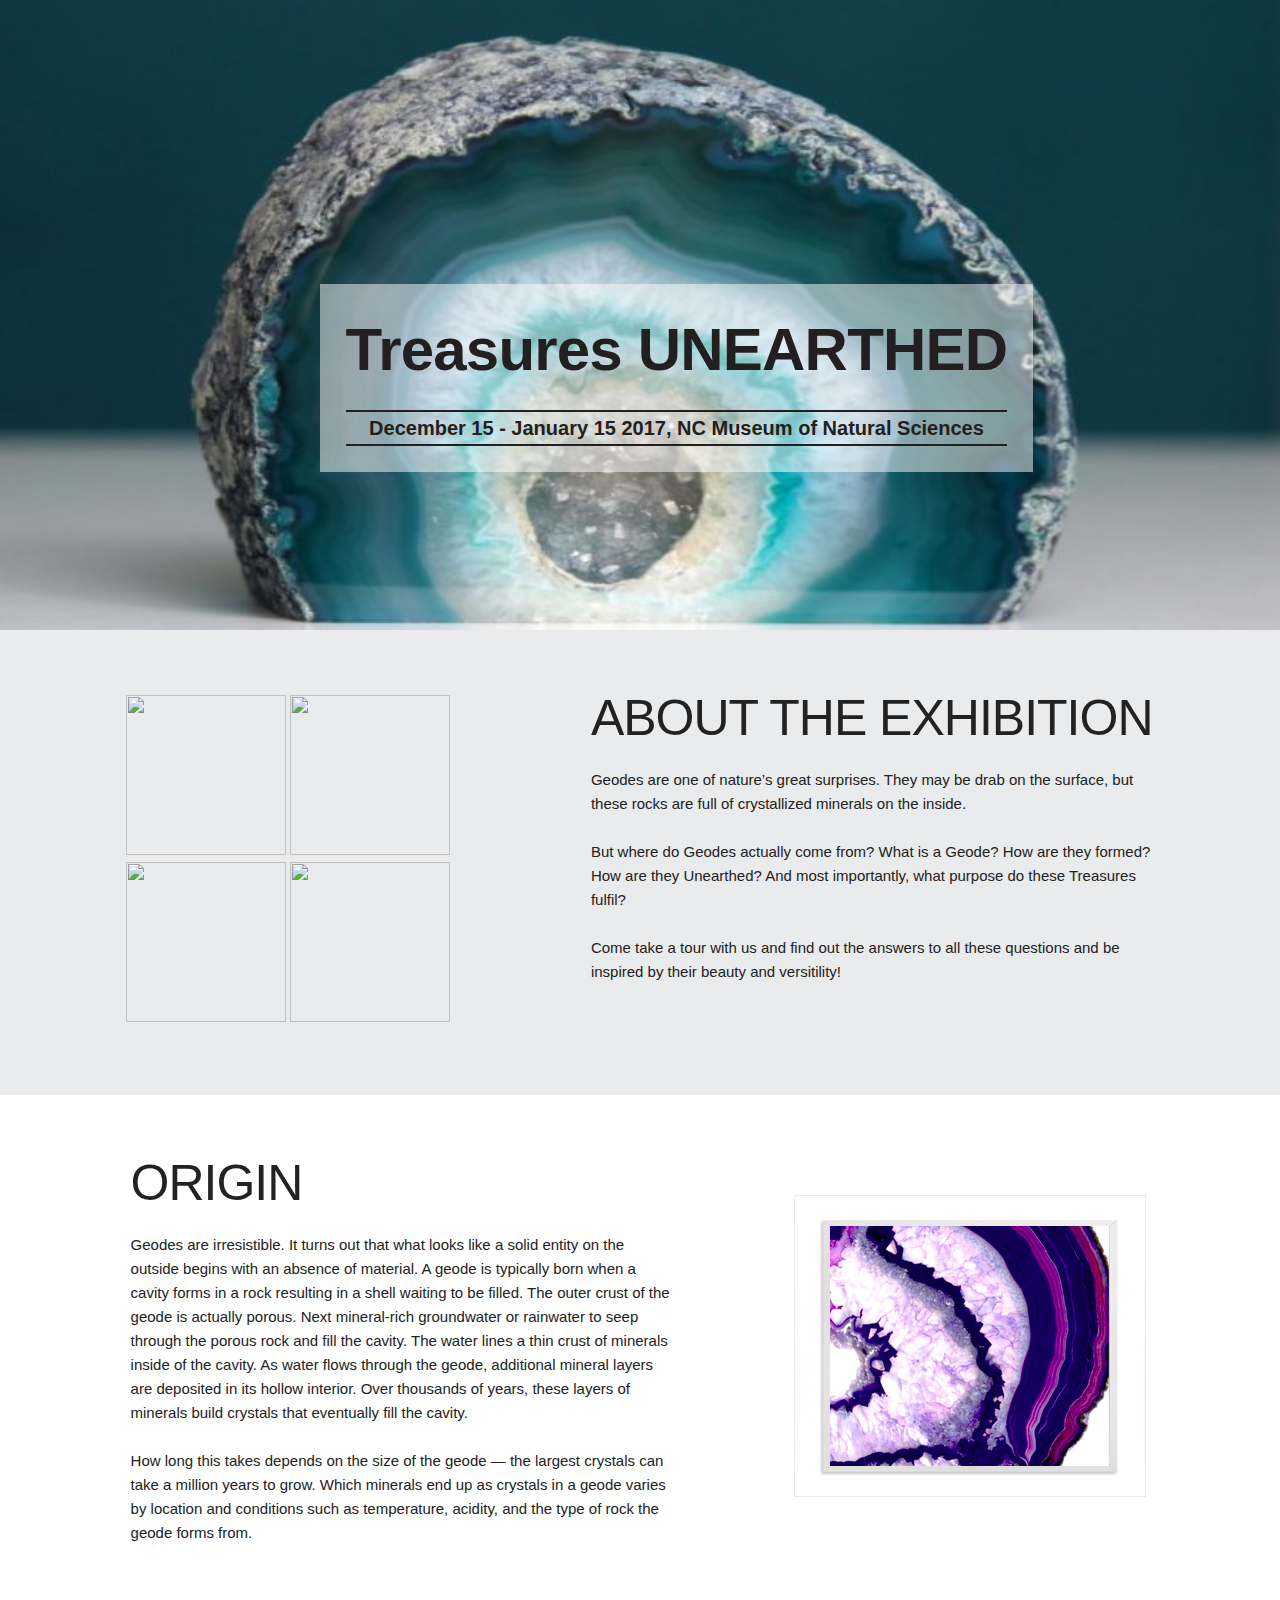
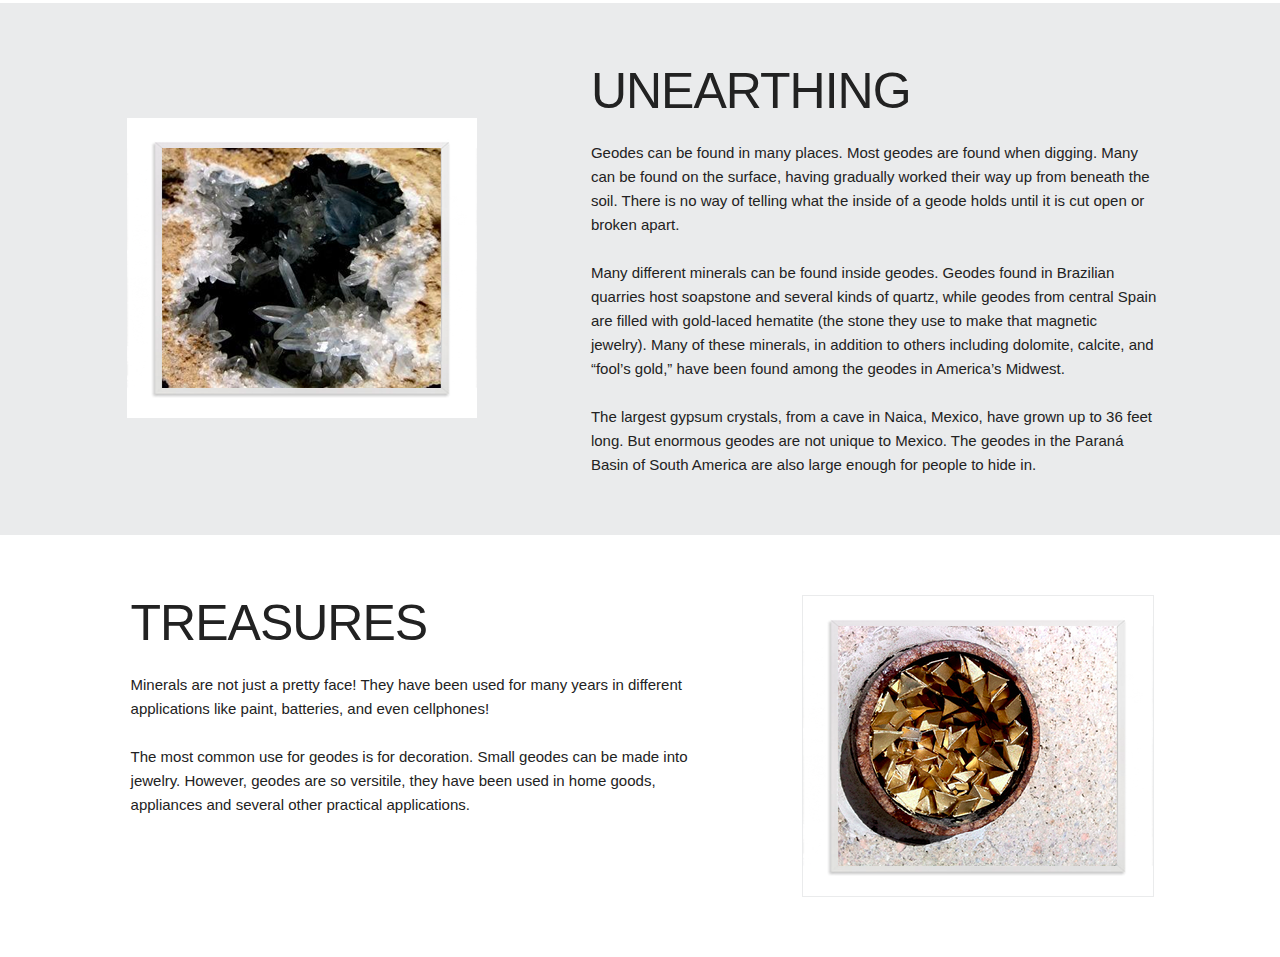
==== commit 7021f9eb: "Added responsiveness to the unearthing-page" ====
--- a/home.html
+++ b/home.html
@@ -24,14 +24,14 @@
    <div class="row">
      <div class="twelve columns home-bg-img slider">
        <div class="home-hero-title">
-         <h4 class="title">Geodes: Treasures UNEARTHED</h4>
+         <h4 class="title">Treasures UNEARTHED</h4>
          <hr>
          <p class="dates">December 15 - January 15 2017, NC Museum of Natural Sciences</p>
          <hr>
        </div>
        <ul class="background">
          <li><img src="images/hero-home.jpeg"></li>
-         <li><img src="images/unearthing-img1.jpg"></li>
+         <li><img src="images/hero-home1.png"></li>
          <li><img src="images/video-poster3.jpeg"></li>
        </ul>
      </div>
--- a/css/style.css
+++ b/css/style.css
@@ -141,12 +141,13 @@
   overflow: inherit; }
 
 .home-hero-title {
+  margin: 0 auto;
   padding: 2%;
   color: #231f20;
   background-color: rgba(255, 255, 255, 0.5);
   position: absolute;
   top: 45%;
-  left: 13%; }
+  left: 25%; }
   .home-hero-title .title {
     text-align: center;
     font-size: 60px;
@@ -515,6 +516,135 @@
       margin-right: 20%;
       margin-left: 0; }
 
+@media (min-width: 768px) and (max-width: 1024px) {
+  .home-hero-title {
+    left: 0;
+    top: 50%; }
+    .home-hero-title .title {
+      font-size: 40px;
+      font-weight: 600; }
+    .home-hero-title .dates {
+      font-weight: 600; }
+
+  .about .about-img {
+    margin: 5% 0;
+    margin-top: 10%;
+    margin-left: 20%; }
+    .about .about-img img {
+      height: 120px;
+      width: 120px; }
+  .about .about-text {
+    margin: 5% 10%; }
+    .about .about-text h1::after {
+      width: 96%; }
+    .about .about-text .about-title {
+      font-size: 30px; }
+
+  .origin .origin-text {
+    margin: 8% 10%; }
+    .origin .origin-text h1::after {
+      width: 29%;
+      background-color: #690052;
+      transition: height .3s;
+      content: ""; }
+    .origin .origin-text .origin-title {
+      font-size: 30px; }
+  .origin .col-right {
+    margin-left: 1%; }
+    .origin .col-right .origin-img {
+      padding: 30px;
+      padding-top: 140px;
+      padding-right: 50px; }
+      .origin .col-right .origin-img img {
+        height: 250px;
+        width: 300px; }
+
+  .unearthing .unearthing-img {
+    margin-left: 20%;
+    padding: 30px;
+    padding-top: 150px; }
+    .unearthing .unearthing-img img {
+      height: 250px;
+      width: 300px; }
+  .unearthing .unearthing-text {
+    margin: 8% 10%;
+    margin-left: 15%; }
+    .unearthing .unearthing-text h1::after {
+      width: 55%; }
+    .unearthing .unearthing-text .unearth-title {
+      font-size: 30px; }
+
+  .treasures .treasures-text {
+    margin: 8% 10%; }
+    .treasures .treasures-text h1::after {
+      width: 50%; }
+    .treasures .treasures-text .treasures-title {
+      font-size: 30px; }
+  .treasures .treasures-img {
+    margin-left: 1%;
+    padding: 30px;
+    padding-top: 100px;
+    padding-right: 50px; }
+    .treasures .treasures-img img {
+      height: 250px;
+      width: 300px; } }
+@media (min-width: 768px) and (max-width: 1024px) {
+  .unearth-hero-text {
+    left: 0;
+    top: 50%; }
+
+  .what .what-text {
+    margin: 8% 10%; }
+  .what .col-right {
+    margin-left: 1%; }
+    .what .col-right .what-img img {
+      height: 250px;
+      width: 300px; }
+
+  .how .how-img {
+    padding-top: 200px; }
+    .how .how-img img {
+      height: 250px;
+      width: 300px; }
+  .how .how-text {
+    margin: 8% 10%; }
+
+  .where .where-text {
+    margin: 8% 10%; }
+  .where .where-img img {
+    height: 250px;
+    width: 300px; } }
+@media (max-width: 767px) {
+  .unearth-hero-text {
+    left: 0;
+    top: 50%; }
+
+  .seven.columns {
+    width: 100%; }
+
+  .what .what-text {
+    margin: 8% 10%; }
+  .what .col-right {
+    margin-left: 1%; }
+    .what .col-right .what-img {
+      display: none; }
+
+  .how .how-img {
+    display: none; }
+  .how .how-text {
+    margin: 8% 10%; }
+
+  .where .where-text {
+    margin: 8% 10%; }
+  .where .where-img {
+    display: none; }
+
+  .videos .videos-img {
+    margin-left: 5%; }
+  .videos .right-col .video-text {
+    margin-top: 5%;
+    margin-right: 10%;
+    margin-left: 10%; } }
 body {
   margin: 0 auto;
   font-family: 'Helvetica Neue', Helvetica, sans-serif; }
